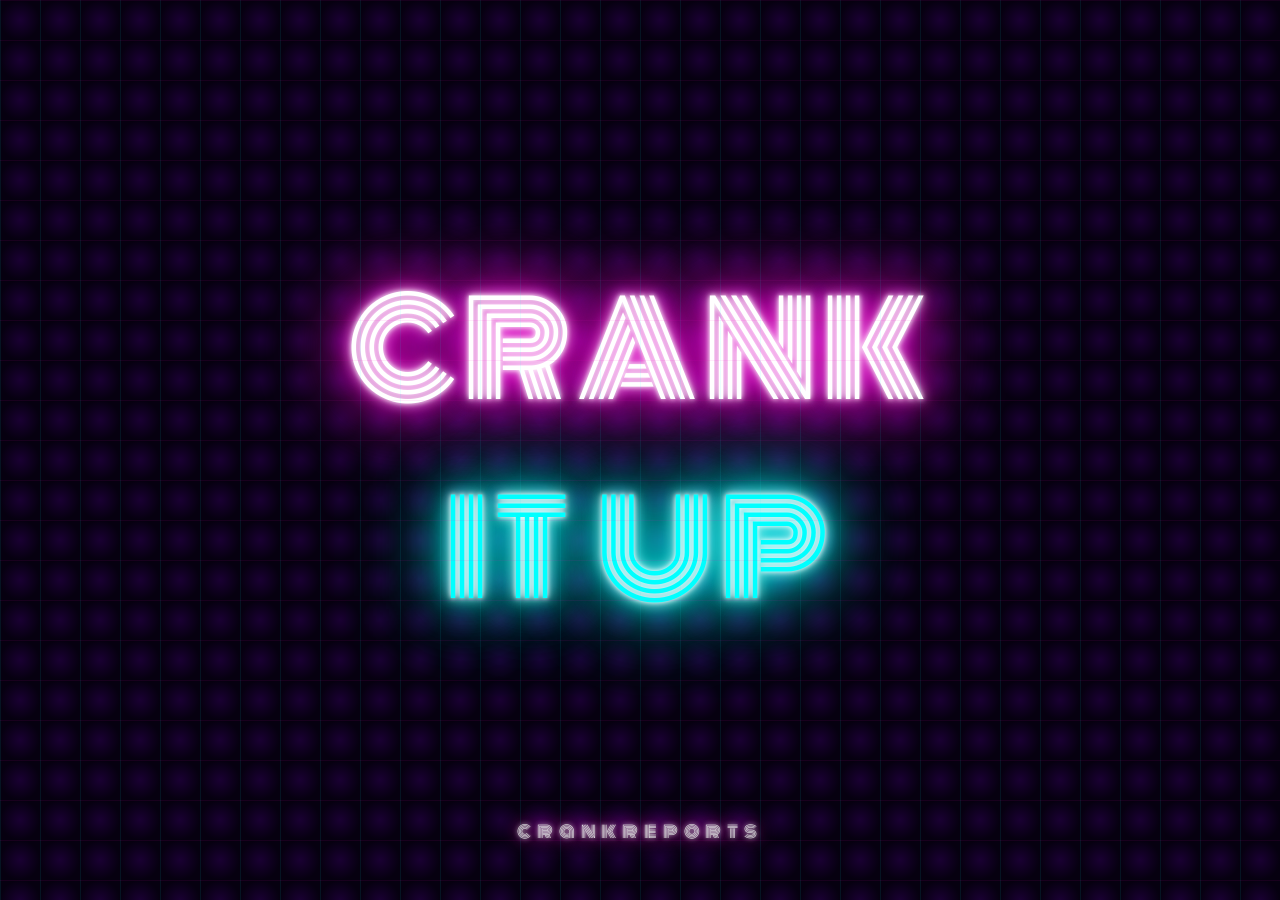
==== index.html @ d530ea5d "Add spinning neon landing page Co-Authored-By: Claude Sonnet 5 <noreply@anthropic.com>" ====
<!DOCTYPE html>
<html lang="en">
<head>
<meta charset="UTF-8">
<meta name="viewport" content="width=device-width, initial-scale=1.0">
<title>Crank It Up</title>
<link rel="preconnect" href="https://fonts.googleapis.com">
<link rel="preconnect" href="https://fonts.gstatic.com" crossorigin>
<link href="https://fonts.googleapis.com/css2?family=Monoton&display=swap" rel="stylesheet">
<style>
  * {
    margin: 0;
    padding: 0;
    box-sizing: border-box;
  }

  html, body {
    height: 100%;
    background: #060010;
    overflow: hidden;
  }

  body {
    display: flex;
    align-items: center;
    justify-content: center;
    background:
      radial-gradient(circle at 50% 50%, #1a0033 0%, #060010 70%);
    background-size: 40px 40px, 40px 40px, cover;
  }

  .grid {
    position: fixed;
    inset: 0;
    background-image:
      linear-gradient(rgba(255, 0, 200, 0.08) 1px, transparent 1px),
      linear-gradient(90deg, rgba(0, 255, 255, 0.08) 1px, transparent 1px);
    background-size: 40px 40px;
    pointer-events: none;
  }

  .stage {
    animation: spin 7s linear infinite;
  }

  .neon {
    font-family: 'Monoton', cursive;
    font-size: clamp(2.5rem, 10vw, 8rem);
    text-align: center;
    letter-spacing: 0.05em;
    color: #fff;
    text-shadow:
      0 0 5px #fff,
      0 0 12px #fff,
      0 0 20px #ff00de,
      0 0 40px #ff00de,
      0 0 70px #ff00de,
      0 0 100px #ff00de;
    animation: flicker 3.5s infinite alternate;
    white-space: nowrap;
  }

  .neon span {
    display: block;
  }

  .neon .up {
    color: #0ff;
    text-shadow:
      0 0 5px #fff,
      0 0 12px #fff,
      0 0 20px #0ff,
      0 0 40px #0ff,
      0 0 70px #0ff,
      0 0 100px #0ff;
  }

  .tagline {
    position: fixed;
    bottom: 6vh;
    left: 50%;
    transform: translateX(-50%);
    font-family: 'Monoton', cursive;
    font-size: clamp(0.7rem, 2vw, 1.2rem);
    color: #fff;
    letter-spacing: 0.3em;
    text-shadow: 0 0 5px #fff, 0 0 15px #ff00de, 0 0 30px #ff00de;
    opacity: 0.85;
  }

  @keyframes spin {
    from { transform: rotate(0deg); }
    to { transform: rotate(360deg); }
  }

  @keyframes flicker {
    0%, 18%, 22%, 25%, 53%, 57%, 100% {
      opacity: 1;
    }
    20%, 24%, 55% {
      opacity: 0.4;
    }
  }
</style>
</head>
<body>
  <div class="grid"></div>
  <div class="stage">
    <div class="neon">
      <span class="crank">CRANK</span>
      <span class="up">IT UP</span>
    </div>
  </div>
  <div class="tagline">crankreports</div>
</body>
</html>
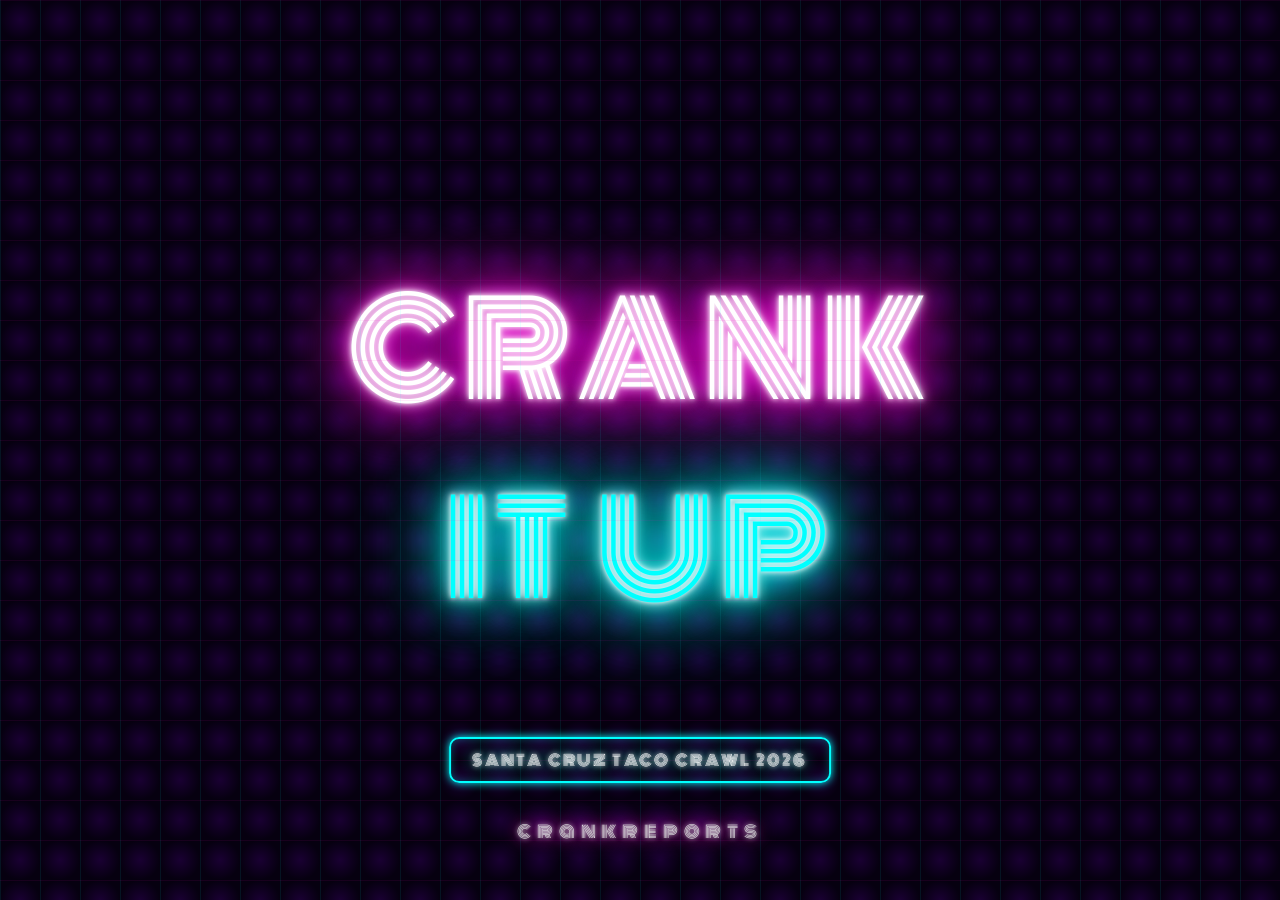
==== commit f842af87: "Add Santa Cruz Taco Crawl 2026 results page and homepage link Co-Authored-By: Claude Sonnet 5 <norep" ====
--- a/index.html
+++ b/index.html
@@ -88,6 +88,30 @@
     opacity: 0.85;
   }
 
+  .taco-button {
+    position: fixed;
+    bottom: 13vh;
+    left: 50%;
+    transform: translateX(-50%);
+    padding: 0.6em 1.4em;
+    font-family: 'Monoton', cursive;
+    font-size: clamp(0.6rem, 1.6vw, 0.95rem);
+    letter-spacing: 0.15em;
+    color: #fff;
+    text-decoration: none;
+    border: 2px solid #0ff;
+    border-radius: 10px;
+    text-shadow: 0 0 5px #fff, 0 0 15px #0ff;
+    box-shadow: 0 0 8px #0ff, inset 0 0 8px rgba(0, 255, 255, 0.3);
+    transition: transform 0.15s ease, box-shadow 0.15s ease;
+    white-space: nowrap;
+  }
+
+  .taco-button:hover {
+    transform: translateX(-50%) scale(1.05);
+    box-shadow: 0 0 20px #0ff, inset 0 0 12px rgba(0, 255, 255, 0.5);
+  }
+
   @keyframes spin {
     from { transform: rotate(0deg); }
     to { transform: rotate(360deg); }
@@ -111,6 +135,7 @@
       <span class="up">IT UP</span>
     </div>
   </div>
+  <a class="taco-button" href="/santa_cruz_taco_crawl_2026/">SANTA CRUZ TACO CRAWL 2026</a>
   <div class="tagline">crankreports</div>
 </body>
 </html>
